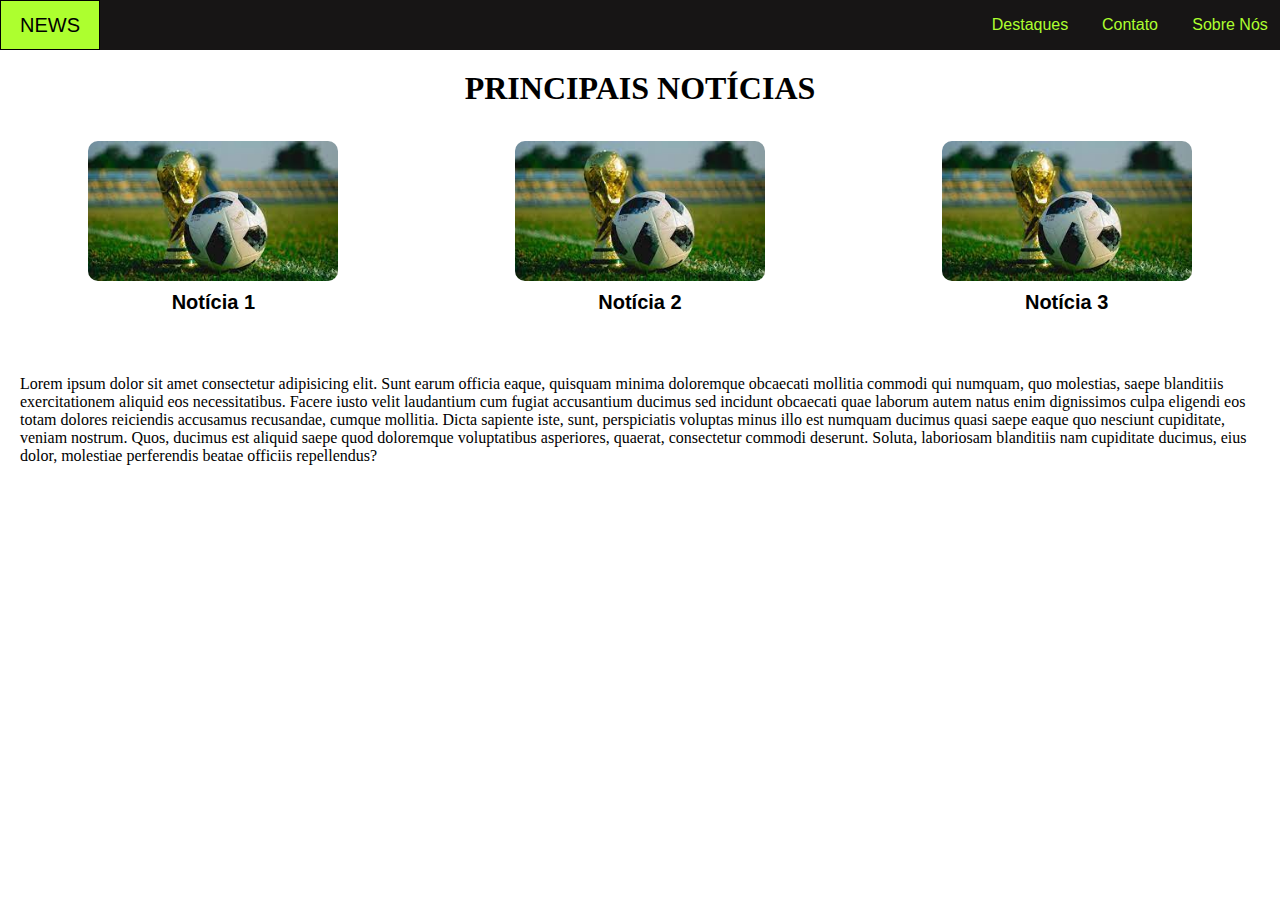
==== index.html @ 61ed3ba4 "Sobre Nós" ====
<!DOCTYPE html>
<html lang="pt-br">
<head>
    <meta charset="UTF-8">
    <meta http-equiv="X-UA-Compatible" content="IE=edge">
    <meta name="viewport" content="width=device-width, initial-scale=1.0">
    <link rel="stylesheet" href="/css/style.css">
    <link rel="shortcut icon" href="Icones/tag-ciano.ico" type="image/x-icon">
    <title>NEWS</title>
</head>
<body>
    <div class="menu">
        <a href="index.html" class="logo">NEWS</a>
        <nav>
            <ul class="botoesMenu">
                <li><a href="html/projetos.html">Destaques</a></li>
                <li><a href="html/contato.html">Contato</a></li>
                <li><a href="html/sobre.html">Sobre Nós</a></li>
            </ul>
        </nav>
    </div>
    <h1>PRINCIPAIS NOTÍCIAS</h1>
    <main class="principaisNoticias">
    <div class="noticia">
        <img src="imagens/copa.jpg" alt="">
        <a href="html/noticia1.html" class="tituloNoticia"><strong>Notícia 1</strong></a>
    </div>
    <div class="noticia">
        <img src="imagens/copa.jpg" alt="">
        <a href="/" class="tituloNoticia"><strong>Notícia 2</strong></a>
    </div>
    <div class="noticia">
        <img src="imagens/copa.jpg" alt="">
        <a href="/" class="tituloNoticia"><strong>Notícia 3</strong></a>
    </div>     
    </main>
    <br>
    <div><p class="texto">Lorem ipsum dolor sit amet consectetur adipisicing elit. Sunt earum officia eaque, quisquam minima doloremque obcaecati mollitia commodi qui numquam, quo molestias, saepe blanditiis exercitationem aliquid eos necessitatibus. Facere iusto velit laudantium cum fugiat accusantium ducimus sed incidunt obcaecati quae laborum autem natus enim dignissimos culpa eligendi eos totam dolores reiciendis accusamus recusandae, cumque mollitia. Dicta sapiente iste, sunt, perspiciatis voluptas minus illo est numquam ducimus quasi saepe eaque quo nesciunt cupiditate, veniam nostrum. Quos, ducimus est aliquid saepe quod doloremque voluptatibus asperiores, quaerat, consectetur commodi deserunt. Soluta, laboriosam blanditiis nam cupiditate ducimus, eius dolor, molestiae perferendis beatae officiis repellendus?</p></div>
</body>
</html>
<!--65,46      99,36       398,46      734,46-->
---- css/style.css ----
* {
    margin: 0;
    padding: 0;
    box-sizing: border-box;
}

.menu {
    height: 50px;
    width: 100%;
    background-color: #171515;
    display: flex;
    flex-direction: row;
    justify-content: space-between;
    align-items: center;
}

.botoesMenu {
    height: 50px;
    width: 300px;
    display: flex;
    align-items: center;
    justify-content: space-between;
    list-style: none;
}

.logo {
    height: 50px;
    width: 100px;
    display: flex;
    justify-content: center;
    align-items: center;
    background-color:greenyellow;
    border: 1px solid black;
    text-align: center;
    color: black;
    font-family: 'Trebuchet MS', 'Lucida Sans Unicode', 'Lucida Grande', 'Lucida Sans', Arial, sans-serif;
    text-decoration: none;
    font-size: 20px;
}

li {
    height: 50px;
    width: 100px;
    background-color: #171515;
    display: flex;
    justify-content: center;
    align-items: center;
}

a {
    color: greenyellow;
    font-family: Arial, Helvetica, sans-serif;
    text-decoration: none;
}

h1 {
    text-align: center;
    margin: 20px;
}

.voltar {
    color: blue;
    margin: 20px;
}

.principaisNoticias {
    display: flex;
    justify-content: space-around;
    align-items: center;
    flex-wrap: wrap;
}

img {
    max-width: 250px;
    max-height: 250px;
    border-radius: 10px;
}

.noticia {
    width: 250px;
    height: 210px;
    display: flex;
    justify-content: center;
    align-items: center;
    flex-direction: column;
    padding: 10px;

}

.tituloNoticia {
    text-align: center;
    padding: 10px;
    color: black;
    font-size: 20px;
}

.texto {
    padding: 20px;
}

.imagemsitee {
    width: 300px;
    display: flex;
    justify-content: center;
    align-items: center;
}
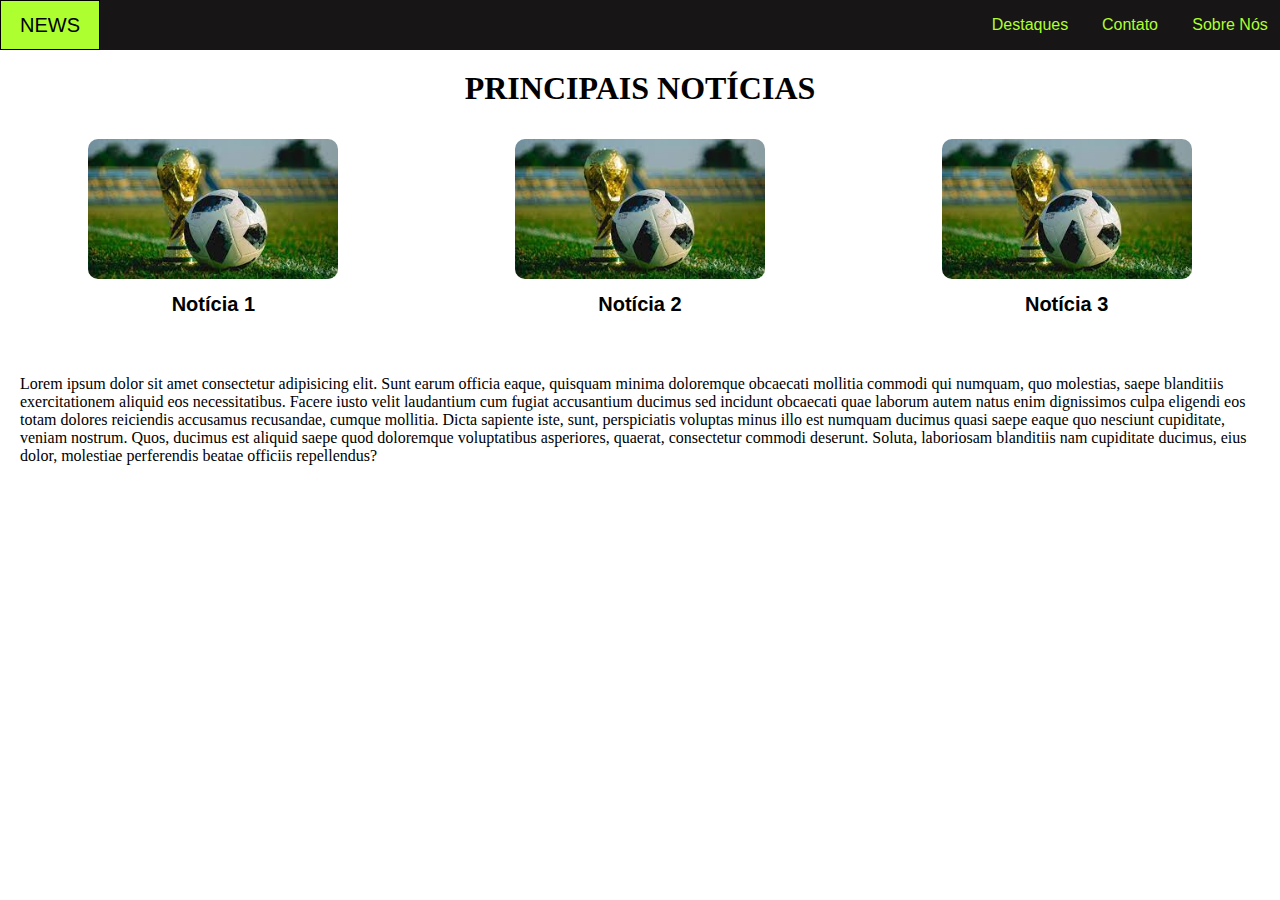
==== commit 3801f477: "Imagens Clicáveis" ====
--- a/index.html
+++ b/index.html
@@ -13,7 +13,7 @@
         <a href="index.html" class="logo">NEWS</a>
         <nav>
             <ul class="botoesMenu">
-                <li><a href="html/projetos.html">Destaques</a></li>
+                <li><a href="html/destaques.html">Destaques</a></li>
                 <li><a href="html/contato.html">Contato</a></li>
                 <li><a href="html/sobre.html">Sobre Nós</a></li>
             </ul>
@@ -22,16 +22,16 @@
     <h1>PRINCIPAIS NOTÍCIAS</h1>
     <main class="principaisNoticias">
     <div class="noticia">
-        <img src="imagens/copa.jpg" alt="">
+        <a href="html/noticia1.html"><img src="imagens/copa.jpg" alt=""></a>
         <a href="html/noticia1.html" class="tituloNoticia"><strong>Notícia 1</strong></a>
     </div>
     <div class="noticia">
-        <img src="imagens/copa.jpg" alt="">
-        <a href="/" class="tituloNoticia"><strong>Notícia 2</strong></a>
+        <a href="html/noticia2.html"><img src="imagens/copa.jpg" alt=""></a>
+        <a href="html/noticia2.html" class="tituloNoticia"><strong>Notícia 2</strong></a>
     </div>
     <div class="noticia">
-        <img src="imagens/copa.jpg" alt="">
-        <a href="/" class="tituloNoticia"><strong>Notícia 3</strong></a>
+        <a href="html/noticia3.html"><img src="imagens/copa.jpg" alt=""></a>
+        <a href="html/noticia3.html" class="tituloNoticia"><strong>Notícia 3</strong></a>
     </div>     
     </main>
     <br>
--- a/css/style.css
+++ b/css/style.css
@@ -61,6 +61,7 @@
 .voltar {
     color: blue;
     margin: 20px;
+    text-decoration: underline;
 }
 
 .principaisNoticias {
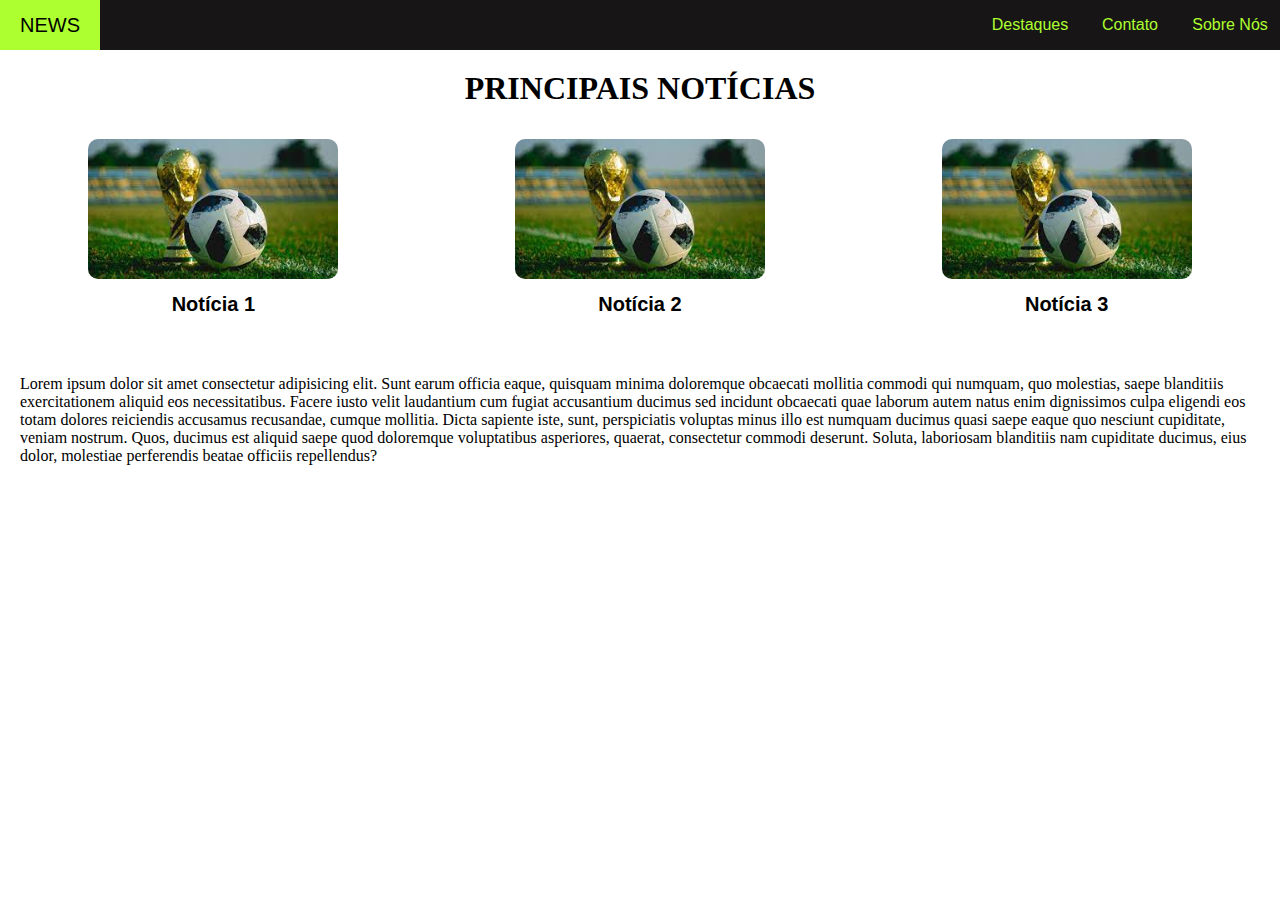
==== commit 7607c88c: "favicon" ====
--- a/index.html
+++ b/index.html
@@ -5,7 +5,7 @@
     <meta http-equiv="X-UA-Compatible" content="IE=edge">
     <meta name="viewport" content="width=device-width, initial-scale=1.0">
     <link rel="stylesheet" href="/css/style.css">
-    <link rel="shortcut icon" href="Icones/tag-ciano.ico" type="image/x-icon">
+    <link rel="shortcut icon" href="Icones/favicon.ico" type="image/x-icon">
     <title>NEWS</title>
 </head>
 <body>
@@ -38,4 +38,4 @@
     <div><p class="texto">Lorem ipsum dolor sit amet consectetur adipisicing elit. Sunt earum officia eaque, quisquam minima doloremque obcaecati mollitia commodi qui numquam, quo molestias, saepe blanditiis exercitationem aliquid eos necessitatibus. Facere iusto velit laudantium cum fugiat accusantium ducimus sed incidunt obcaecati quae laborum autem natus enim dignissimos culpa eligendi eos totam dolores reiciendis accusamus recusandae, cumque mollitia. Dicta sapiente iste, sunt, perspiciatis voluptas minus illo est numquam ducimus quasi saepe eaque quo nesciunt cupiditate, veniam nostrum. Quos, ducimus est aliquid saepe quod doloremque voluptatibus asperiores, quaerat, consectetur commodi deserunt. Soluta, laboriosam blanditiis nam cupiditate ducimus, eius dolor, molestiae perferendis beatae officiis repellendus?</p></div>
 </body>
 </html>
-<!--65,46      99,36       398,46      734,46-->+<!--65,46      99,36       398,46      734,46 Leckerli One-->--- a/css/style.css
+++ b/css/style.css
@@ -29,8 +29,7 @@
     display: flex;
     justify-content: center;
     align-items: center;
-    background-color:greenyellow;
-    border: 1px solid black;
+    background-color:#adff2f;
     text-align: center;
     color: black;
     font-family: 'Trebuchet MS', 'Lucida Sans Unicode', 'Lucida Grande', 'Lucida Sans', Arial, sans-serif;
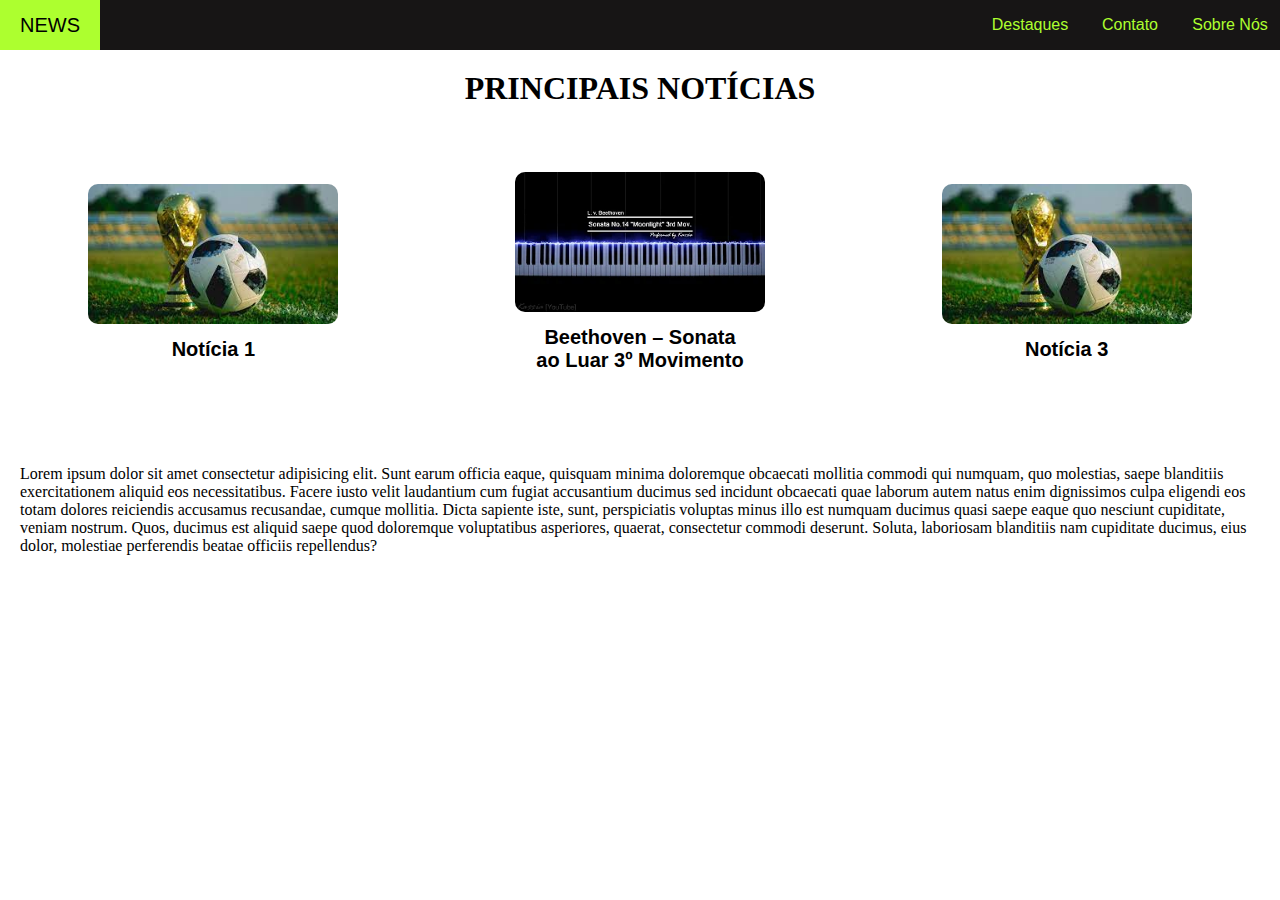
==== commit 02064e98: "Algumas melhorias" ====
--- a/index.html
+++ b/index.html
@@ -12,26 +12,38 @@
     <div class="menu">
         <a href="index.html" class="logo">NEWS</a>
         <nav>
-            <ul class="botoesMenu">
-                <li><a href="html/destaques.html">Destaques</a></li>
-                <li><a href="html/contato.html">Contato</a></li>
-                <li><a href="html/sobre.html">Sobre Nós</a></li>
-            </ul>
+            <div class="botoesMenu">
+                <a href="html/destaques.html">
+                    <ul>
+                        <li>Destaques</li>
+                    </ul>
+                </a>
+                <a href="html/contato.html">
+                    <ul>
+                        <li>Contato</li>
+                    </ul>
+                </a>
+                <a href="html/sobre.html">
+                    <ul>
+                        <li>Sobre Nós</li>
+                    </ul>
+                </a>
+            </div>
         </nav>
     </div>
     <h1>PRINCIPAIS NOTÍCIAS</h1>
     <main class="principaisNoticias">
     <div class="noticia">
         <a href="html/noticia1.html"><img src="imagens/copa.jpg" alt=""></a>
-        <a href="html/noticia1.html" class="tituloNoticia"><strong>Notícia 1</strong></a>
+        <a href="html/noticia1.html" class="tituloNoticiaPrincipal"><strong>Notícia 1</strong></a>
     </div>
     <div class="noticia">
-        <a href="html/noticia2.html"><img src="imagens/copa.jpg" alt=""></a>
-        <a href="html/noticia2.html" class="tituloNoticia"><strong>Notícia 2</strong></a>
+        <a href="html/noticia2.html"><img src="imagens/capa.webp" alt=""></a>
+        <a href="html/noticia2.html" class="tituloNoticiaPrincipal"><strong>Beethoven – Sonata ao Luar 3º Movimento</strong></a>
     </div>
     <div class="noticia">
         <a href="html/noticia3.html"><img src="imagens/copa.jpg" alt=""></a>
-        <a href="html/noticia3.html" class="tituloNoticia"><strong>Notícia 3</strong></a>
+        <a href="html/noticia3.html" class="tituloNoticiaPrincipal"><strong>Notícia 3</strong></a>
     </div>     
     </main>
     <br>
--- a/css/style.css
+++ b/css/style.css
@@ -47,6 +47,7 @@
 }
 
 a {
+    
     color: greenyellow;
     font-family: Arial, Helvetica, sans-serif;
     text-decoration: none;
@@ -64,6 +65,7 @@
 }
 
 .principaisNoticias {
+    height: 300px;
     display: flex;
     justify-content: space-around;
     align-items: center;
@@ -78,7 +80,7 @@
 
 .noticia {
     width: 250px;
-    height: 210px;
+    height: 230px;
     display: flex;
     justify-content: center;
     align-items: center;
@@ -87,7 +89,7 @@
 
 }
 
-.tituloNoticia {
+.tituloNoticiaPrincipal {
     text-align: center;
     padding: 10px;
     color: black;
@@ -98,9 +100,22 @@
     padding: 20px;
 }
 
-.imagemsitee {
-    width: 300px;
+.videoNoticia {
+    padding: 50px;
     display: flex;
     justify-content: center;
     align-items: center;
-}+}
+
+.tituloNoticia {
+    width: 70vw;
+}
+
+.subtituloNoticia {
+    width: 70vw;
+    height: 30px;
+    display: flex;
+    justify-content: center;
+    padding: 0;
+}
+
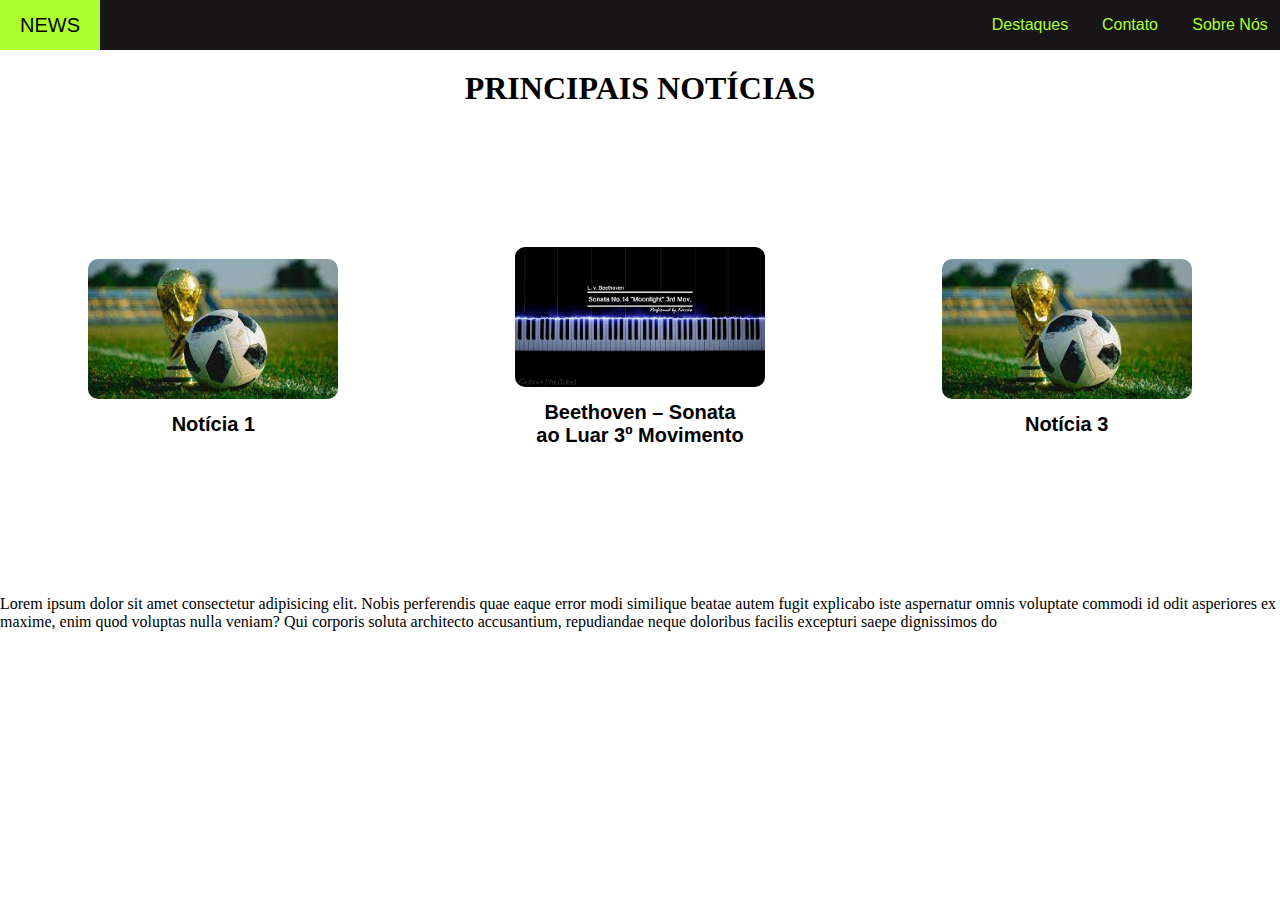
==== commit be3f1915: "Bug de responsividade" ====
--- a/index.html
+++ b/index.html
@@ -47,7 +47,7 @@
     </div>     
     </main>
     <br>
-    <div><p class="texto">Lorem ipsum dolor sit amet consectetur adipisicing elit. Sunt earum officia eaque, quisquam minima doloremque obcaecati mollitia commodi qui numquam, quo molestias, saepe blanditiis exercitationem aliquid eos necessitatibus. Facere iusto velit laudantium cum fugiat accusantium ducimus sed incidunt obcaecati quae laborum autem natus enim dignissimos culpa eligendi eos totam dolores reiciendis accusamus recusandae, cumque mollitia. Dicta sapiente iste, sunt, perspiciatis voluptas minus illo est numquam ducimus quasi saepe eaque quo nesciunt cupiditate, veniam nostrum. Quos, ducimus est aliquid saepe quod doloremque voluptatibus asperiores, quaerat, consectetur commodi deserunt. Soluta, laboriosam blanditiis nam cupiditate ducimus, eius dolor, molestiae perferendis beatae officiis repellendus?</p></div>
+    <p class="text">Lorem ipsum dolor sit amet consectetur adipisicing elit. Nobis perferendis quae eaque error modi similique beatae autem fugit explicabo iste aspernatur omnis voluptate commodi id odit asperiores ex maxime, enim quod voluptas nulla veniam? Qui corporis soluta architecto accusantium, repudiandae neque doloribus facilis excepturi saepe dignissimos do</p>
 </body>
 </html>
 <!--65,46      99,36       398,46      734,46 Leckerli One-->--- a/css/style.css
+++ b/css/style.css
@@ -65,7 +65,7 @@
 }
 
 .principaisNoticias {
-    height: 300px;
+    height: 450px;
     display: flex;
     justify-content: space-around;
     align-items: center;
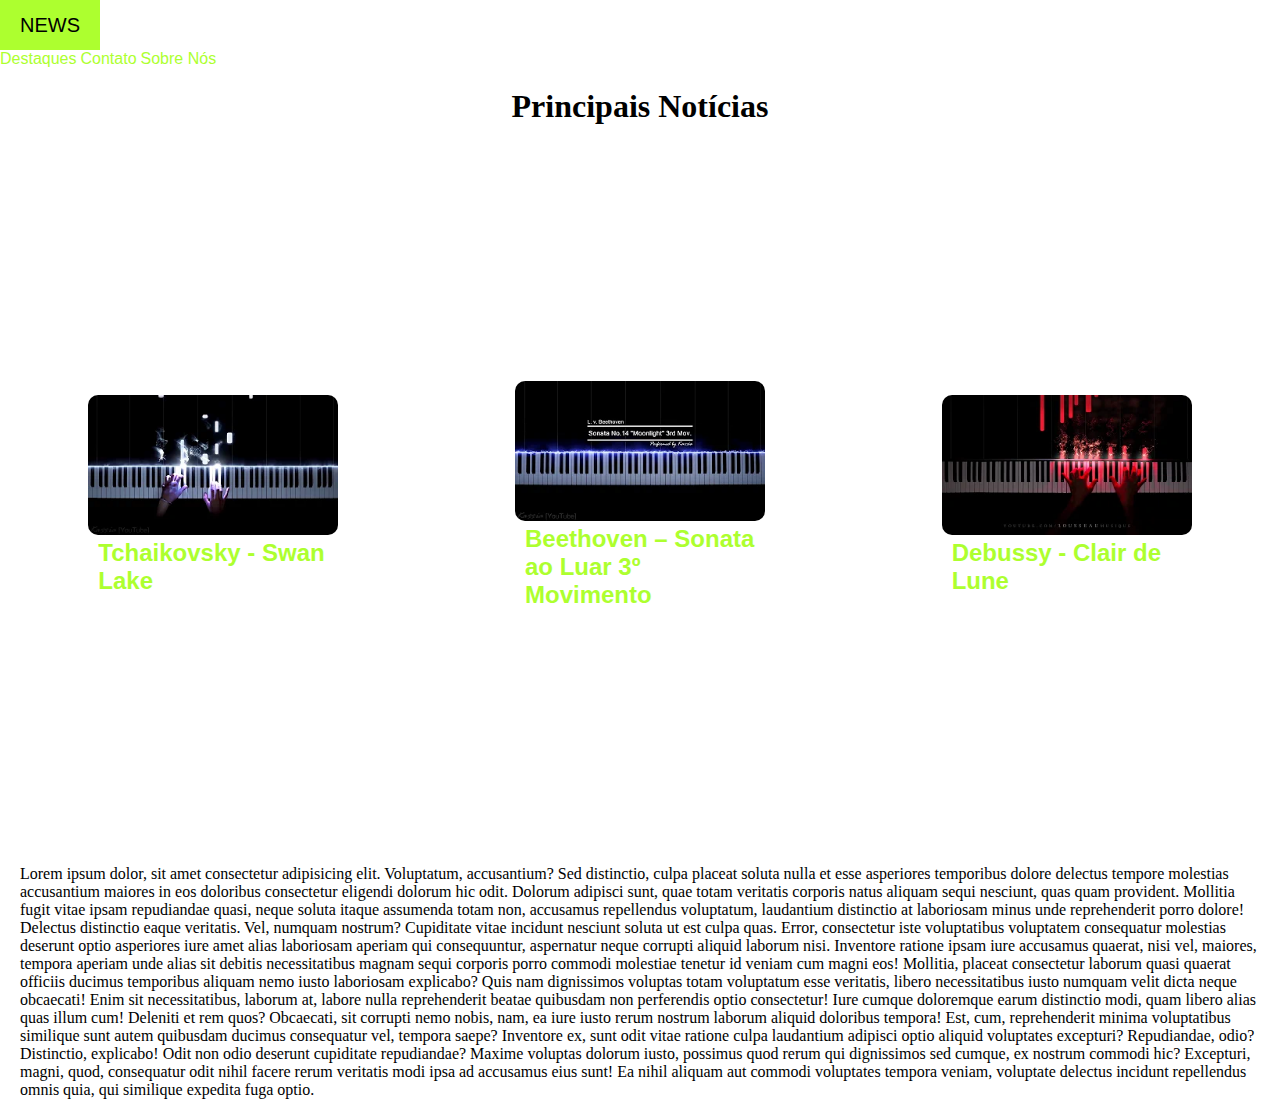
==== commit 477a05c2: "Recomeçando..." ====
--- a/index.html
+++ b/index.html
@@ -5,49 +5,37 @@
     <meta http-equiv="X-UA-Compatible" content="IE=edge">
     <meta name="viewport" content="width=device-width, initial-scale=1.0">
     <link rel="stylesheet" href="/css/style.css">
-    <link rel="shortcut icon" href="Icones/favicon.ico" type="image/x-icon">
+    <link rel="shortcut icon" href="/icones/favicon.ico" type="image/x-icon">
     <title>NEWS</title>
 </head>
 <body>
-    <div class="menu">
-        <a href="index.html" class="logo">NEWS</a>
-        <nav>
-            <div class="botoesMenu">
-                <a href="html/destaques.html">
-                    <ul>
-                        <li>Destaques</li>
-                    </ul>
-                </a>
-                <a href="html/contato.html">
-                    <ul>
-                        <li>Contato</li>
-                    </ul>
-                </a>
-                <a href="html/sobre.html">
-                    <ul>
-                        <li>Sobre Nós</li>
-                    </ul>
-                </a>
+    <header class="header">
+        <a class="logo" href="index.html">NEWS</a>
+        <nav class="espacoBotoesMenu">
+            <a class="botaoDestaques" href="html/destaques.html">Destaques</a>
+            <a class="botaoContato" href="html/contato.html">Contato</a>
+            <a class="botaoSobre" href="html/sobre.html">Sobre Nós</a>
+        </nav>
+    </header>
+    <main>
+        <div class="espacoTituloPagina">
+            <h1 class="tituloPagina">Principais Notícias</h1>
+        </div>
+        <div class="principaisNoticias">
+            <div class="noticia">
+                <a href="html/noticia1.html"><img class="imagemNoticia" src="imagens/tchaikovsky.webp" alt=""></a>
+                <h2><a class="tituloNoticia" href="/html/noticia1.html">Tchaikovsky - Swan Lake</a></h2>
             </div>
-        </nav>
-    </div>
-    <h1>PRINCIPAIS NOTÍCIAS</h1>
-    <main class="principaisNoticias">
-    <div class="noticia">
-        <a href="html/noticia1.html"><img src="imagens/copa.jpg" alt=""></a>
-        <a href="html/noticia1.html" class="tituloNoticiaPrincipal"><strong>Notícia 1</strong></a>
-    </div>
-    <div class="noticia">
-        <a href="html/noticia2.html"><img src="imagens/capa.webp" alt=""></a>
-        <a href="html/noticia2.html" class="tituloNoticiaPrincipal"><strong>Beethoven – Sonata ao Luar 3º Movimento</strong></a>
-    </div>
-    <div class="noticia">
-        <a href="html/noticia3.html"><img src="imagens/copa.jpg" alt=""></a>
-        <a href="html/noticia3.html" class="tituloNoticiaPrincipal"><strong>Notícia 3</strong></a>
-    </div>     
+            <div class="noticia">
+                <a href="html/noticia2.html"><img class="imagemNoticia" src="imagens/beethoven.webp" alt=""></a>
+                <h2><a class="tituloNoticia" href="/html/noticia2.html">Beethoven – Sonata ao Luar 3º Movimento</a></h2>
+            </div>
+            <div class="noticia">
+                <a href="html/noticia3.html"><img class="imagemNoticia" src="imagens/debussy.webp" alt=""></a>
+                <h2><a class="tituloNoticia" href="/html/noticia3.html">Debussy - Clair de Lune</a></h2>
+            </div>
+        </div>        
+        <p class="texto">Lorem ipsum dolor, sit amet consectetur adipisicing elit. Voluptatum, accusantium? Sed distinctio, culpa placeat soluta nulla et esse asperiores temporibus dolore delectus tempore molestias accusantium maiores in eos doloribus consectetur eligendi dolorum hic odit. Dolorum adipisci sunt, quae totam veritatis corporis natus aliquam sequi nesciunt, quas quam provident. Mollitia fugit vitae ipsam repudiandae quasi, neque soluta itaque assumenda totam non, accusamus repellendus voluptatum, laudantium distinctio at laboriosam minus unde reprehenderit porro dolore! Delectus distinctio eaque veritatis. Vel, numquam nostrum? Cupiditate vitae incidunt nesciunt soluta ut est culpa quas. Error, consectetur iste voluptatibus voluptatem consequatur molestias deserunt optio asperiores iure amet alias laboriosam aperiam qui consequuntur, aspernatur neque corrupti aliquid laborum nisi. Inventore ratione ipsam iure accusamus quaerat, nisi vel, maiores, tempora aperiam unde alias sit debitis necessitatibus magnam sequi corporis porro commodi molestiae tenetur id veniam cum magni eos! Mollitia, placeat consectetur laborum quasi quaerat officiis ducimus temporibus aliquam nemo iusto laboriosam explicabo? Quis nam dignissimos voluptas totam voluptatum esse veritatis, libero necessitatibus iusto numquam velit dicta neque obcaecati! Enim sit necessitatibus, laborum at, labore nulla reprehenderit beatae quibusdam non perferendis optio consectetur! Iure cumque doloremque earum distinctio modi, quam libero alias quas illum cum! Deleniti et rem quos? Obcaecati, sit corrupti nemo nobis, nam, ea iure iusto rerum nostrum laborum aliquid doloribus tempora! Est, cum, reprehenderit minima voluptatibus similique sunt autem quibusdam ducimus consequatur vel, tempora saepe? Inventore ex, sunt odit vitae ratione culpa laudantium adipisci optio aliquid voluptates excepturi? Repudiandae, odio? Distinctio, explicabo! Odit non odio deserunt cupiditate repudiandae? Maxime voluptas dolorum iusto, possimus quod rerum qui dignissimos sed cumque, ex nostrum commodi hic? Excepturi, magni, quod, consequatur odit nihil facere rerum veritatis modi ipsa ad accusamus eius sunt! Ea nihil aliquam aut commodi voluptates tempora veniam, voluptate delectus incidunt repellendus omnis quia, qui similique expedita fuga optio.</p>
     </main>
-    <br>
-    <p class="text">Lorem ipsum dolor sit amet consectetur adipisicing elit. Nobis perferendis quae eaque error modi similique beatae autem fugit explicabo iste aspernatur omnis voluptate commodi id odit asperiores ex maxime, enim quod voluptas nulla veniam? Qui corporis soluta architecto accusantium, repudiandae neque doloribus facilis excepturi saepe dignissimos do</p>
 </body>
-</html>
-<!--65,46      99,36       398,46      734,46 Leckerli One-->+</html>--- a/css/style.css
+++ b/css/style.css
@@ -65,7 +65,7 @@
 }
 
 .principaisNoticias {
-    height: 450px;
+    height: 700px;
     display: flex;
     justify-content: space-around;
     align-items: center;
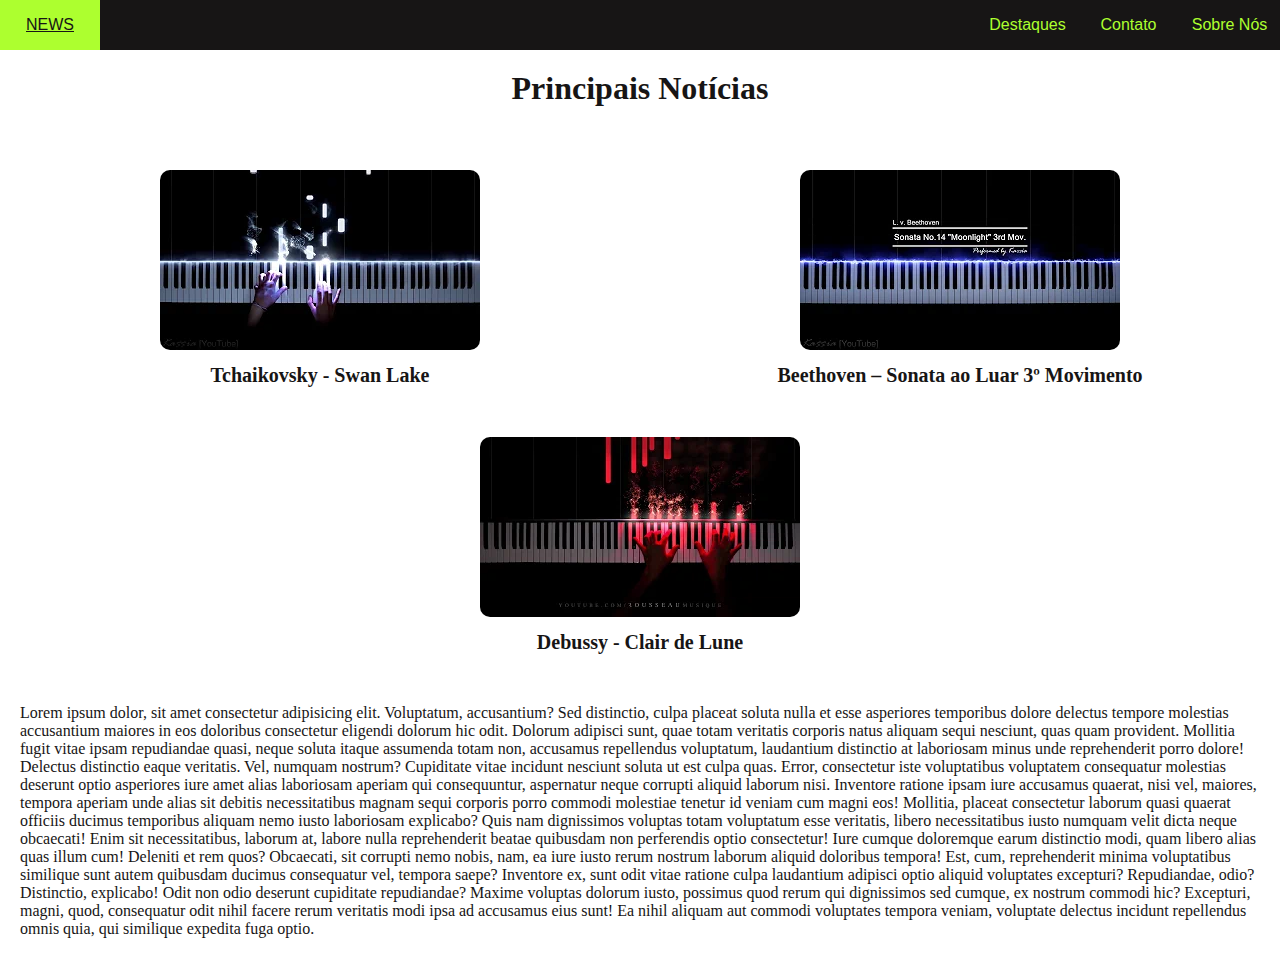
==== commit b81b2a70: "Acho que agora foi" ====
--- a/index.html
+++ b/index.html
@@ -24,15 +24,15 @@
         <div class="principaisNoticias">
             <div class="noticia">
                 <a href="html/noticia1.html"><img class="imagemNoticia" src="imagens/tchaikovsky.webp" alt=""></a>
-                <h2><a class="tituloNoticia" href="/html/noticia1.html">Tchaikovsky - Swan Lake</a></h2>
+                <a  href="/html/noticia1.html"></a><strong class="tituloNoticia">Tchaikovsky - Swan Lake</strong></a>
             </div>
             <div class="noticia">
                 <a href="html/noticia2.html"><img class="imagemNoticia" src="imagens/beethoven.webp" alt=""></a>
-                <h2><a class="tituloNoticia" href="/html/noticia2.html">Beethoven – Sonata ao Luar 3º Movimento</a></h2>
+                <a  href="/html/noticia2.html"></a><strong class="tituloNoticia">Beethoven – Sonata ao Luar 3º Movimento</strong></a>
             </div>
             <div class="noticia">
                 <a href="html/noticia3.html"><img class="imagemNoticia" src="imagens/debussy.webp" alt=""></a>
-                <h2><a class="tituloNoticia" href="/html/noticia3.html">Debussy - Clair de Lune</a></h2>
+                <a  href="/html/noticia3.html"></a><strong class="tituloNoticia">Debussy - Clair de Lune</strong></a>
             </div>
         </div>        
         <p class="texto">Lorem ipsum dolor, sit amet consectetur adipisicing elit. Voluptatum, accusantium? Sed distinctio, culpa placeat soluta nulla et esse asperiores temporibus dolore delectus tempore molestias accusantium maiores in eos doloribus consectetur eligendi dolorum hic odit. Dolorum adipisci sunt, quae totam veritatis corporis natus aliquam sequi nesciunt, quas quam provident. Mollitia fugit vitae ipsam repudiandae quasi, neque soluta itaque assumenda totam non, accusamus repellendus voluptatum, laudantium distinctio at laboriosam minus unde reprehenderit porro dolore! Delectus distinctio eaque veritatis. Vel, numquam nostrum? Cupiditate vitae incidunt nesciunt soluta ut est culpa quas. Error, consectetur iste voluptatibus voluptatem consequatur molestias deserunt optio asperiores iure amet alias laboriosam aperiam qui consequuntur, aspernatur neque corrupti aliquid laborum nisi. Inventore ratione ipsam iure accusamus quaerat, nisi vel, maiores, tempora aperiam unde alias sit debitis necessitatibus magnam sequi corporis porro commodi molestiae tenetur id veniam cum magni eos! Mollitia, placeat consectetur laborum quasi quaerat officiis ducimus temporibus aliquam nemo iusto laboriosam explicabo? Quis nam dignissimos voluptas totam voluptatum esse veritatis, libero necessitatibus iusto numquam velit dicta neque obcaecati! Enim sit necessitatibus, laborum at, labore nulla reprehenderit beatae quibusdam non perferendis optio consectetur! Iure cumque doloremque earum distinctio modi, quam libero alias quas illum cum! Deleniti et rem quos? Obcaecati, sit corrupti nemo nobis, nam, ea iure iusto rerum nostrum laborum aliquid doloribus tempora! Est, cum, reprehenderit minima voluptatibus similique sunt autem quibusdam ducimus consequatur vel, tempora saepe? Inventore ex, sunt odit vitae ratione culpa laudantium adipisci optio aliquid voluptates excepturi? Repudiandae, odio? Distinctio, explicabo! Odit non odio deserunt cupiditate repudiandae? Maxime voluptas dolorum iusto, possimus quod rerum qui dignissimos sed cumque, ex nostrum commodi hic? Excepturi, magni, quod, consequatur odit nihil facere rerum veritatis modi ipsa ad accusamus eius sunt! Ea nihil aliquam aut commodi voluptates tempora veniam, voluptate delectus incidunt repellendus omnis quia, qui similique expedita fuga optio.</p>
--- a/css/style.css
+++ b/css/style.css
@@ -1,121 +1,101 @@
 * {
     margin: 0;
     padding: 0;
-    box-sizing: border-box;
+    color: #171515;
 }
 
-.menu {
+.header {
+    width: 100vw;
     height: 50px;
-    width: 100%;
     background-color: #171515;
     display: flex;
-    flex-direction: row;
     justify-content: space-between;
     align-items: center;
 }
 
-.botoesMenu {
+.logo {
+    width: 100px;
     height: 50px;
-    width: 300px;
+    background-color: greenyellow;
     display: flex;
     align-items: center;
-    justify-content: space-between;
-    list-style: none;
+    justify-content: center;
+    font-family: Arial, Helvetica, sans-serif;
+    color: #171515;
 }
 
-.logo {
-    height: 50px;
-    width: 100px;
+.espacoBotoesMenu {
+    max-width: 306px;
+    height: 7vh;
     display: flex;
-    justify-content: center;
-    align-items: center;
-    background-color:#adff2f;
-    text-align: center;
-    color: black;
-    font-family: 'Trebuchet MS', 'Lucida Sans Unicode', 'Lucida Grande', 'Lucida Sans', Arial, sans-serif;
-    text-decoration: none;
-    font-size: 20px;
-}
-
-li {
-    height: 50px;
-    width: 100px;
-    background-color: #171515;
-    display: flex;
-    justify-content: center;
+    justify-content: space-around;
     align-items: center;
 }
 
-a {
-    
+.botaoDestaques, .botaoContato, .botaoSobre {
+    font-family: Arial, Helvetica, sans-serif;
     color: greenyellow;
-    font-family: Arial, Helvetica, sans-serif;
+    height: 7vh;
+    width: 101px;
+    display: flex;
+    align-items: center;
+    justify-content: center;
     text-decoration: none;
 }
 
-h1 {
-    text-align: center;
-    margin: 20px;
+.botaoDestaques:hover, .botaoContato:hover, .botaoSobre:hover {
+    background-color: greenyellow;
+    color: #171515;
 }
 
-.voltar {
-    color: blue;
-    margin: 20px;
-    text-decoration: underline;
+.espacoTituloPagina {
+    width: 100vw;
+    height: 100px;
+    display: flex;
+    justify-content: center;
+}
+
+.tituloPagina {
+    width: 320px;
+    text-align: center;
+    padding: 20px;
+    display: flex;
+    justify-content: center;
 }
 
 .principaisNoticias {
-    height: 700px;
+    width: 100vw;
     display: flex;
     justify-content: space-around;
-    align-items: center;
     flex-wrap: wrap;
 }
 
-img {
-    max-width: 250px;
-    max-height: 250px;
-    border-radius: 10px;
-}
-
 .noticia {
-    width: 250px;
-    height: 230px;
+    width: 400px;
     display: flex;
     justify-content: center;
     align-items: center;
     flex-direction: column;
-    padding: 10px;
-
+    padding: 20px;
 }
 
-.tituloNoticiaPrincipal {
+.imagemNoticia {
+    max-width: 320px;
+    max-height: 180px;
+    border-radius: 10px;
+}
+
+.tituloNoticia {
     text-align: center;
+    font-size: 20px;
+    text-decoration: none;
     padding: 10px;
-    color: black;
-    font-size: 20px;
+}
+
+.tituloNoticia:hover {
+    text-decoration: underline;
 }
 
 .texto {
     padding: 20px;
 }
-
-.videoNoticia {
-    padding: 50px;
-    display: flex;
-    justify-content: center;
-    align-items: center;
-}
-
-.tituloNoticia {
-    width: 70vw;
-}
-
-.subtituloNoticia {
-    width: 70vw;
-    height: 30px;
-    display: flex;
-    justify-content: center;
-    padding: 0;
-}
-
